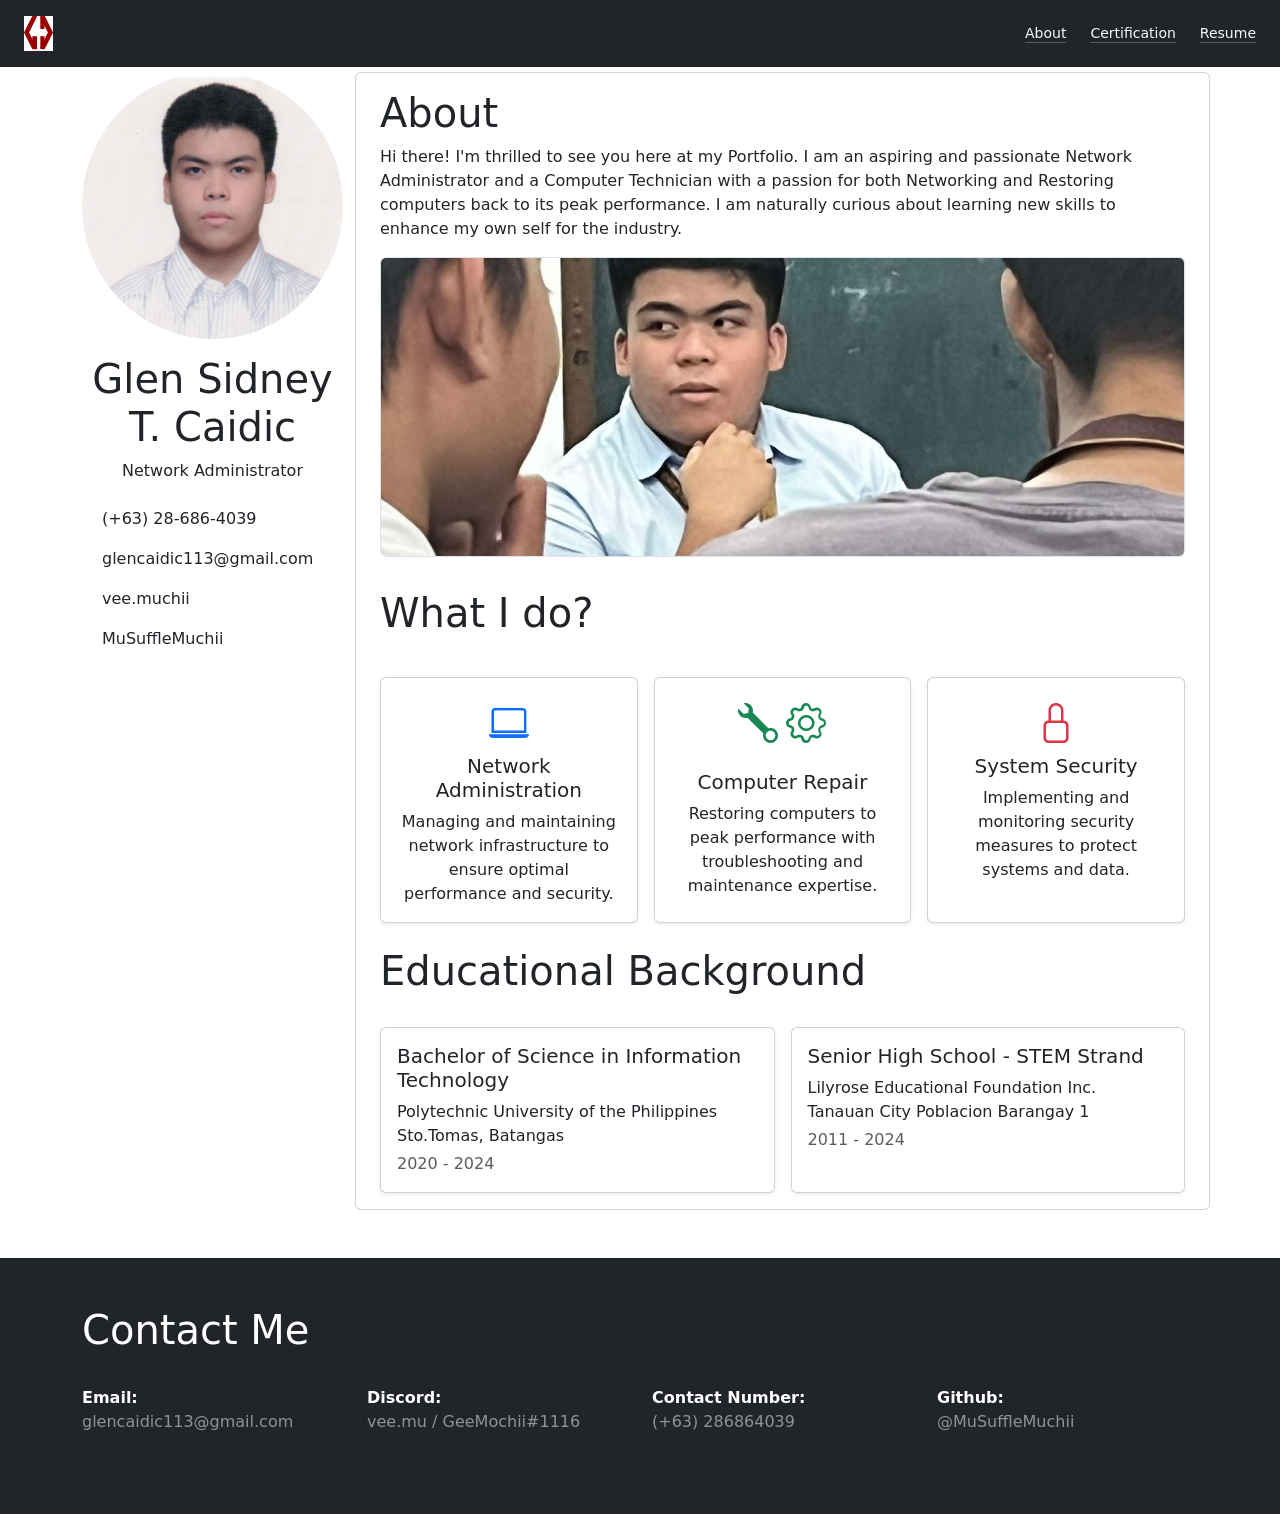
==== public/portfolio.html @ ac5420e4 "Icons and Navbar changes. Plus Responsiveness" ====
<!DOCTYPE html>
<html lang="en">
<head>
    <meta charset="UTF-8">
    <meta name="viewport" content="width=device-width, initial-scale=1.0">
    <link rel="icon" type="image/svg+xml" href="/images/Caidic_GlenSidney_Icon_Logo.svg">
    <link rel="stylesheet" href="https://cdn.jsdelivr.net/npm/bootstrap@5.3.8/dist/css/bootstrap.min.css">
    <link rel="stylesheet" href="https://cdn.jsdelivr.net/npm/bootstrap-icons@1.11.4/font/bootstrap-icons.css">
    <link rel="stylesheet" href="/MuSuffleMuchii.github.io/public/portfolio_style.css">

    <title>Caidic Personal Portfolio</title>

    <style></style>
</head>
<body>
    <!--Chore: Fix and Design of Navbar, need to be responsive-->
    <div class="container-fluid mb-4 p-0">
        <div class="row pt-5">
            <div class="col-12">
                <nav class="navbar fixed-top bg-dark navbar-dark d-flex justify-content-between align-items-center py-3 px-4">
                    <img src="/images/Caidic_GlenSidney_Icon_Logo.svg" alt="Logo" class="img-fluid" style="height: 35px; width: auto;">

                    <div class="d-flex align-items-center gap-4">
                        <a href="/public/portfolio.html"
                            class="link-light link-offset-2 link-underline-opacity-25 link-underline-opacity-100-hover fw-medium small">About</a>
                        <a href="#" class="link-light link-offset-2 link-underline-opacity-25 link-underline-opacity-100-hover fw-medium small">Certification</a>
                        <a href="#" class="link-light link-offset-2 link-underline-opacity-25 link-underline-opacity-100-hover fw-medium small">Resume</a>
                    </div>
                </nav>
            </div>
        </div>
    </div>

    <!--Chore: Content-->
    <div class="container">
        <div class="row">
            <div class="col-lg-3 col-md-6 col-sm-6 align-items-center text-center">
                <img class="rounded-circle col-12 d-flex" src="/images/Pic.jpg" alt="Profile">
                <h1 class="pt-3 ">Glen Sidney T. Caidic</h1>
                <p>Network Administrator</p>

                <div class="container">
                    <ul class="list-unstyled text-start">
                        <li class="p-2">
                            (+63) 28-686-4039
                        </li>
                        <li class="p-2">
                            glencaidic113@gmail.com
                        </li>
                        <li class="p-2">
                            vee.muchii
                        </li>
                        <li class="p-2">
                            MuSuffleMuchii
                        </li>
                    </ul>
                </div>
            </div>
            
            <!--About Section-->
            <div class="card col-lg-9 col-md-6 col-sm-6">
                <div class="container pl-3 pb-3">
                    <h1 class="pt-3">About</h1>
                    <p>Hi there! I'm thrilled to see you here at my Portfolio. I am an aspiring and passionate Network Administrator and a Computer Technician
                    with a passion for both Networking and Restoring computers back to its peak performance. I am naturally curious about learning new skills to
                    enhance my own self for the industry.    
                    </p>

                    <!-- Picture Placeholder -->
                    <div class="border rounded overflow-hidden" style="height: 300px; width: 100%; background-color: #f8f9fa; margin-bottom: 2rem;">
                        <img src="/images/474471932_915343364043381_1850369165732963953_n.jpg" alt="Picture" style="width: 100%; height: 100%; object-fit: cover;">
                    </div>


                    <h1>What I do?</h1>
                    <!-- Container of Cards -->
                    <div class="row mt-4 g-3">
                        <!-- Card 1 -->
                        <div class="col-lg-4 col-md-6 col-sm-12">
                            <div class="card h-100 shadow-sm">
                                <div class="card-body text-center">
                                    <i class="bi bi-laptop fs-1 text-primary mb-3"></i>
                                    <h5 class="card-title">Network Administration</h5>
                                    <p class="card-text">Managing and maintaining network infrastructure to ensure optimal performance and security.</p>
                                </div>
                            </div>
                        </div>

                        <!-- Card 2 -->
                        <div class="col-lg-4 col-md-6 col-sm-12">
                            <div class="card h-100 shadow-sm">
                                <div class="card-body text-center">
                                    <span class="d-inline-flex gap-2 align-items-center justify-content-center mb-3">
                                        <i class="bi bi-wrench fs-1 text-success"></i>
                                        <i class="bi bi-gear fs-1 text-success"></i>
                                    </span>
                                    <h5 class="card-title">Computer Repair</h5>
                                    <p class="card-text">Restoring computers to peak performance with troubleshooting and maintenance expertise.</p>
                                </div>
                            </div>
                        </div>

                        <!-- Card 3 -->
                        <div class="col-lg-4 col-md-6 col-sm-12">
                            <div class="card h-100 shadow-sm">
                                <div class="card-body text-center">
                                    <i class="bi bi-lock fs-1 text-danger mb-3"></i>
                                    <h5 class="card-title">System Security</h5>
                                    <p class="card-text">Implementing and monitoring security measures to protect systems and data.</p>
                                </div>
                            </div>
                        </div>
                    </div>
                    

                    <!--Educational Background-->
                    <h1 class="pt-4">Educational Background</h1>
                    <div class="row mt-3 g-3">
                        <div class="col-lg-6 col-md-6 col-sm-12">
                            <div class="card h-100 shadow-sm">
                                <div class="card-body">
                                    <h5 class="card-title">Bachelor of Science in Information Technology</h5>
                                    <p class="card-text mb-1">Polytechnic University of the Philippines Sto.Tomas, Batangas</p>
                                    <p class="text-muted mb-0">2020 - 2024</p>
                                </div>
                            </div>
                        </div>
                        <div class="col-lg-6 col-md-6 col-sm-12">
                            <div class="card h-100 shadow-sm">
                                <div class="card-body">
                                    <h5 class="card-title">Senior High School - STEM Strand</h5>
                                    <p class="card-text mb-1">Lilyrose Educational Foundation Inc. Tanauan City Poblacion Barangay 1</p>
                                    <p class="text-muted mb-0">2011 - 2024</p>
                                </div>
                            </div>
                        </div>
                    </div>

                </div>
            </div>
        </div>
    </div>




    <!--Chore: Add Things to Placeholders-->
    <footer class="bg-dark text-white mt-5 py-5">
        <div class="container">
            <!--Logo -->
            <div class="row mb-4">
                <div class="col-12">
                    <h1>Contact Me</h1>
                </div>
            </div>

            <!--Contact Informations-->
            <div class="row">
                <div class="col-md-3 col-sm-6 mb-3">
                    <strong>Email:</strong>
                    <p><a href="#" class="text-white-50 text-decoration-none">glencaidic113@gmail.com</a></p>
                </div>
                <div class="col-md-3 col-sm-6 mb-3">
                    <strong>Discord:</strong>
                    <p class="text-white-50">vee.mu / GeeMochii#1116</p>
                </div>
                <div class="col-md-3 col-sm-6 mb-3">
                    <strong>Contact Number:</strong>
                    <p><a href="#" class="text-white-50 text-decoration-none">(+63) 286864039</a></p>
                </div>
                <div class="col-md-3 col-sm-6 mb-3">
                    <strong>Github:</strong>
                    <p><a href="#" class="text-white-50 text-decoration-none">@MuSuffleMuchii</a></p>
                </div>
            </div>
        </div>
    </footer>
</body>
</html>
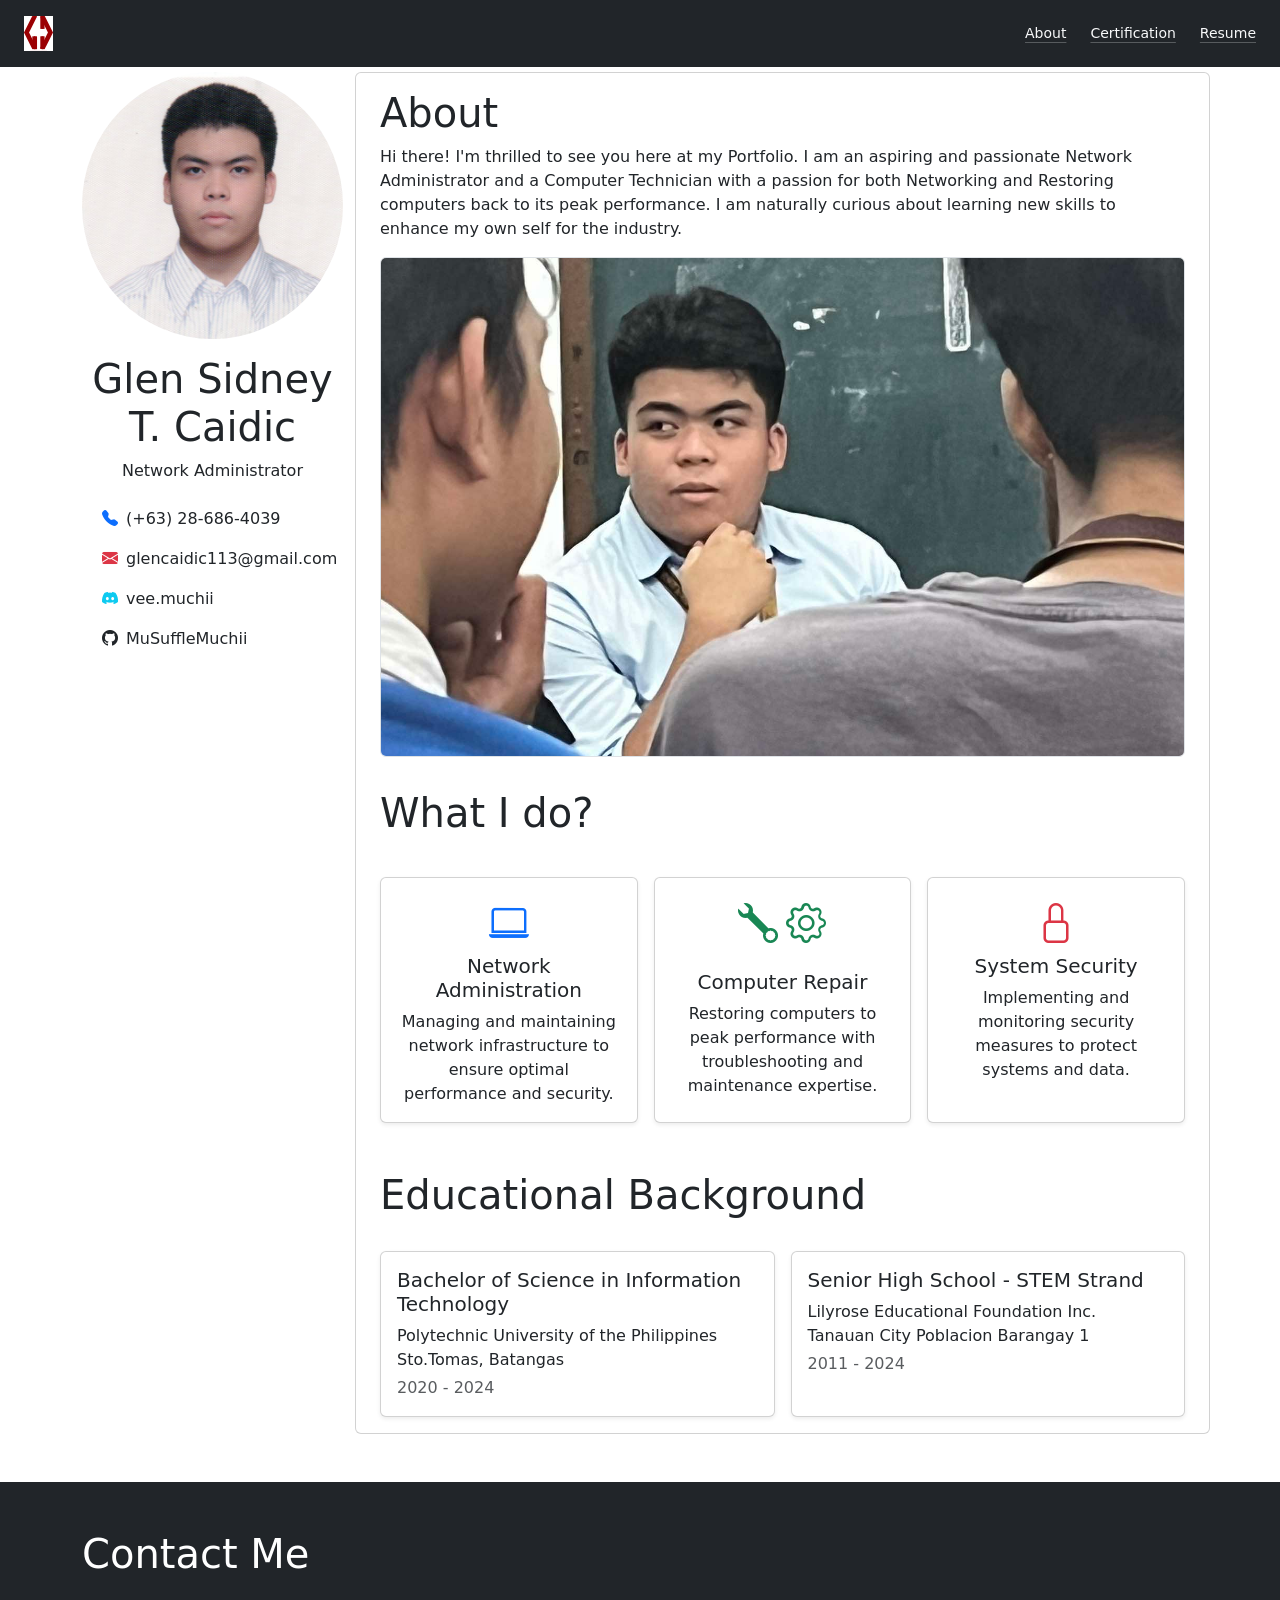
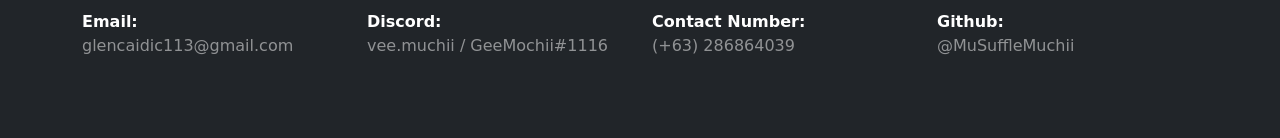
==== commit c0ae9ee1: "Final Push? Added Icons and Removed Chores." ====
--- a/public/portfolio.html
+++ b/public/portfolio.html
@@ -10,10 +10,11 @@
 
     <title>Caidic Personal Portfolio</title>
 
-    <style></style>
+    <!--NOTE: I am very bad at designing, please bear that in mind-->
+
 </head>
 <body>
-    <!--Chore: Fix and Design of Navbar, need to be responsive-->
+    <!--Navbar-->
     <div class="container-fluid mb-4 p-0">
         <div class="row pt-5">
             <div class="col-12">
@@ -31,7 +32,7 @@
         </div>
     </div>
 
-    <!--Chore: Content-->
+    <!--Content-->
     <div class="container">
         <div class="row">
             <div class="col-lg-3 col-md-6 col-sm-6 align-items-center text-center">
@@ -41,16 +42,20 @@
 
                 <div class="container">
                     <ul class="list-unstyled text-start">
-                        <li class="p-2">
+                        <li class="p-2 d-flex align-items-center gap-2">
+                            <i class="bi bi-telephone-fill text-primary"></i>
                             (+63) 28-686-4039
                         </li>
-                        <li class="p-2">
+                        <li class="p-2 d-flex align-items-center gap-2">
+                            <i class="bi bi-envelope-fill text-danger"></i>
                             glencaidic113@gmail.com
                         </li>
-                        <li class="p-2">
+                        <li class="p-2 d-flex align-items-center gap-2">
+                            <i class="bi bi-discord text-info"></i>
                             vee.muchii
                         </li>
-                        <li class="p-2">
+                        <li class="p-2 d-flex align-items-center gap-2">
+                            <i class="bi bi-github"></i>
                             MuSuffleMuchii
                         </li>
                     </ul>
@@ -66,15 +71,15 @@
                     enhance my own self for the industry.    
                     </p>
 
-                    <!-- Picture Placeholder -->
-                    <div class="border rounded overflow-hidden" style="height: 300px; width: 100%; background-color: #f8f9fa; margin-bottom: 2rem;">
+                    <!-- Picture -->
+                    <div class="border rounded overflow-hidden" style="height: 500px; width: 100%; margin-bottom: 2rem;">
                         <img src="/images/474471932_915343364043381_1850369165732963953_n.jpg" alt="Picture" style="width: 100%; height: 100%; object-fit: cover;">
                     </div>
 
 
                     <h1>What I do?</h1>
                     <!-- Container of Cards -->
-                    <div class="row mt-4 g-3">
+                    <div class="row mt-4 g-3 mb-4">
                         <!-- Card 1 -->
                         <div class="col-lg-4 col-md-6 col-sm-12">
                             <div class="card h-100 shadow-sm">
@@ -144,7 +149,7 @@
 
 
 
-    <!--Chore: Add Things to Placeholders-->
+    <!--Footers-->
     <footer class="bg-dark text-white mt-5 py-5">
         <div class="container">
             <!--Logo -->
@@ -162,7 +167,7 @@
                 </div>
                 <div class="col-md-3 col-sm-6 mb-3">
                     <strong>Discord:</strong>
-                    <p class="text-white-50">vee.mu / GeeMochii#1116</p>
+                    <p class="text-white-50">vee.muchii / GeeMochii#1116</p>
                 </div>
                 <div class="col-md-3 col-sm-6 mb-3">
                     <strong>Contact Number:</strong>
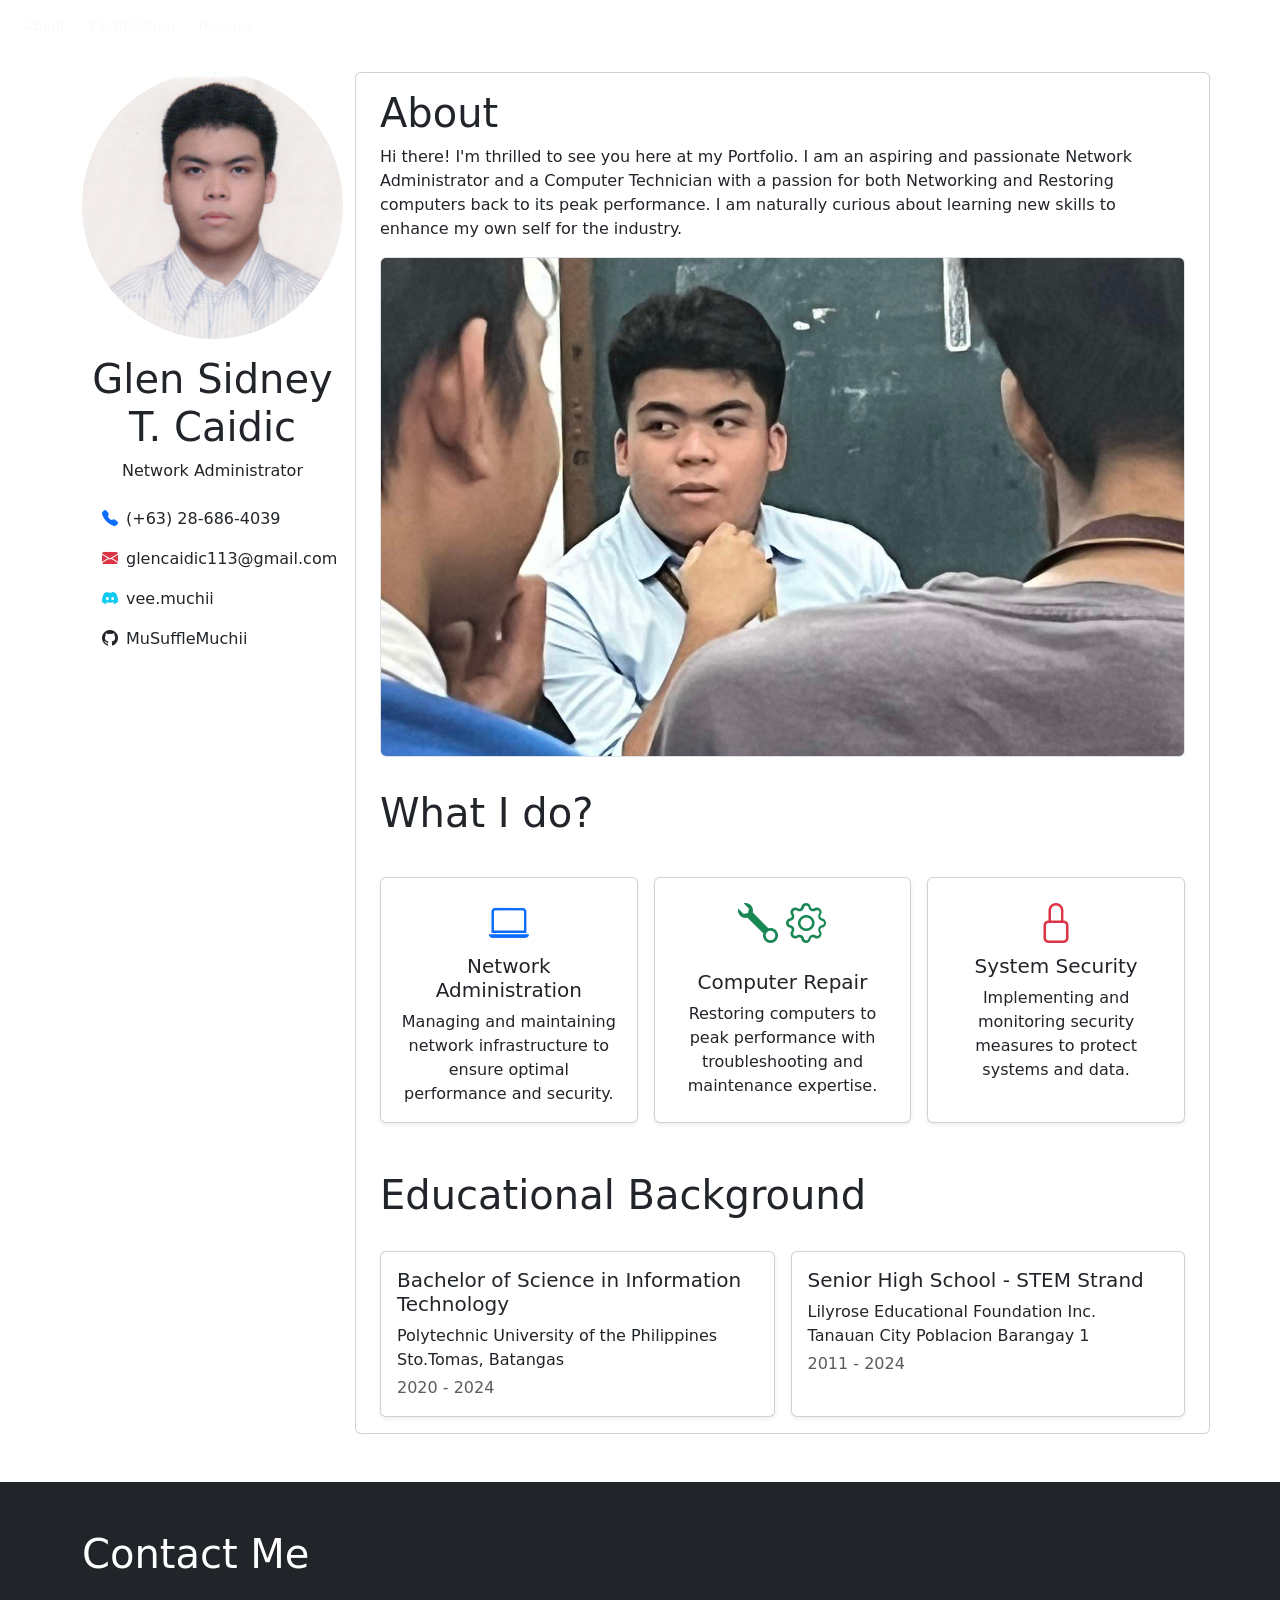
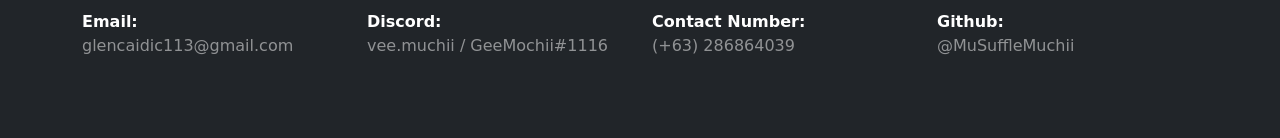
==== commit f613a307: "Few tweaks" ====
--- a/public/portfolio.html
+++ b/public/portfolio.html
@@ -18,9 +18,7 @@
     <div class="container-fluid mb-4 p-0">
         <div class="row pt-5">
             <div class="col-12">
-                <nav class="navbar fixed-top bg-dark navbar-dark d-flex justify-content-between align-items-center py-3 px-4">
-                    <img src="/images/Caidic_GlenSidney_Icon_Logo.svg" alt="Logo" class="img-fluid" style="height: 35px; width: auto;">
-
+                <nav class="navbar navbar-color fixed-top d-flex justify-content-between align-items-center py-3 px-4">
                     <div class="d-flex align-items-center gap-4">
                         <a href="/public/portfolio.html"
                             class="link-light link-offset-2 link-underline-opacity-25 link-underline-opacity-100-hover fw-medium small">About</a>
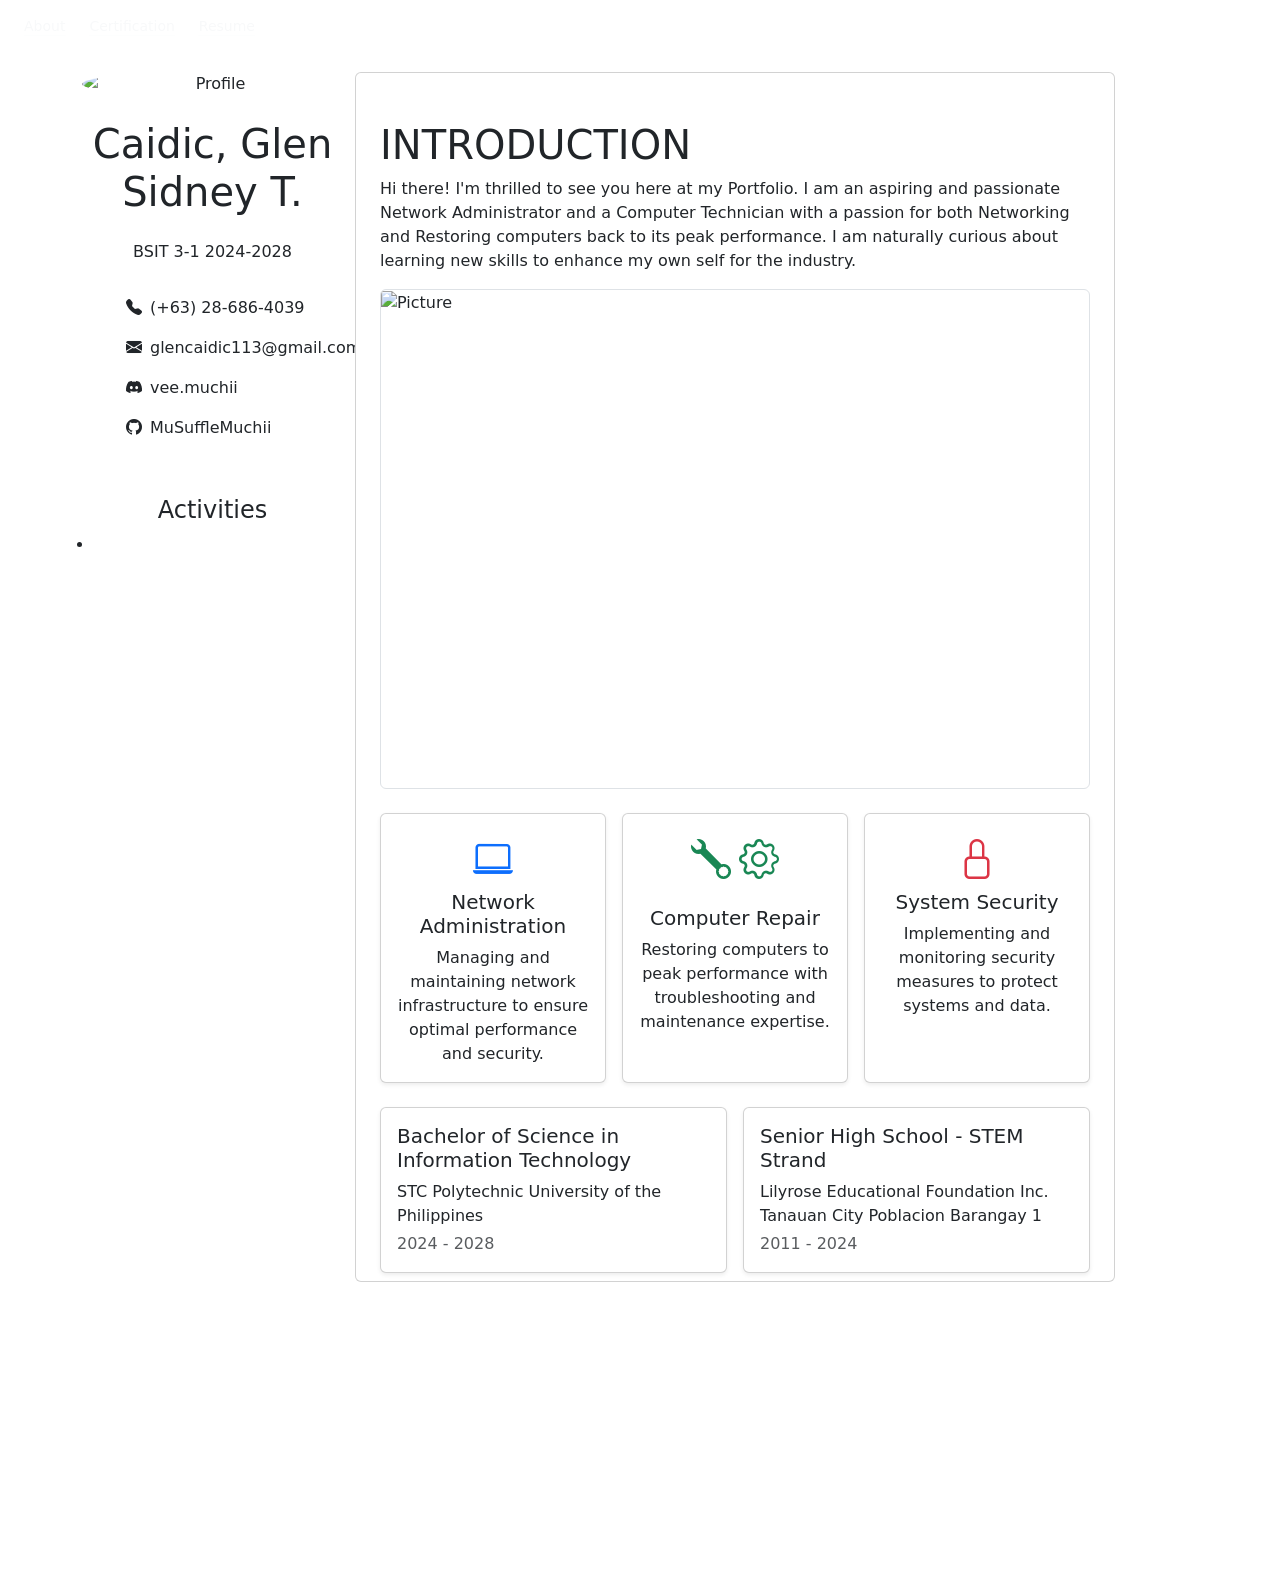
==== commit cfbd7265: "Design Update and Few Tweaks" ====
--- a/public/portfolio.html
+++ b/public/portfolio.html
@@ -31,25 +31,25 @@
     </div>
 
     <!--Content-->
-    <div class="container">
+    <div class="container row-color">
         <div class="row">
-            <div class="col-lg-3 col-md-6 col-sm-6 align-items-center text-center">
-                <img class="rounded-circle col-12 d-flex" src="/images/Pic.jpg" alt="Profile">
-                <h1 class="pt-3 ">Glen Sidney T. Caidic</h1>
-                <p>Network Administrator</p>
+            <div class="col-3 align-items-center text-center">
+                <img class="rounded-circle col-12 d-flex" src="/MuSuffleMuchii.github.io/images/Pic.jpg" alt="Profile">
+                <h1 class="my-4">Caidic, Glen Sidney T.</h1>
+                <p>BSIT 3-1 2024-2028</p>
 
-                <div class="container">
+                <div class="container m-4">
                     <ul class="list-unstyled text-start">
                         <li class="p-2 d-flex align-items-center gap-2">
-                            <i class="bi bi-telephone-fill text-primary"></i>
+                            <i class="bi bi-telephone-fill"></i>
                             (+63) 28-686-4039
                         </li>
                         <li class="p-2 d-flex align-items-center gap-2">
-                            <i class="bi bi-envelope-fill text-danger"></i>
+                            <i class="bi bi-envelope-fill"></i>
                             glencaidic113@gmail.com
                         </li>
                         <li class="p-2 d-flex align-items-center gap-2">
-                            <i class="bi bi-discord text-info"></i>
+                            <i class="bi bi-discord"></i>
                             vee.muchii
                         </li>
                         <li class="p-2 d-flex align-items-center gap-2">
@@ -58,28 +58,38 @@
                         </li>
                     </ul>
                 </div>
+
+                <div class="container my-5">
+                    <div class="row">
+                        <h4 class=""> Activities</h1>
+                            <ul>
+                                <li>
+                                    
+                                </li>
+                            </ul>
+                    </div>
+                </div>
             </div>
             
-            <!--About Section-->
-            <div class="card col-lg-9 col-md-6 col-sm-6">
-                <div class="container pl-3 pb-3">
-                    <h1 class="pt-3">About</h1>
+            <!--Introduction-->
+            <div class="card card-color col-8">
+                <div class="container">
+                    <h1 class="mt-5">INTRODUCTION</h1>
                     <p>Hi there! I'm thrilled to see you here at my Portfolio. I am an aspiring and passionate Network Administrator and a Computer Technician
                     with a passion for both Networking and Restoring computers back to its peak performance. I am naturally curious about learning new skills to
                     enhance my own self for the industry.    
                     </p>
 
                     <!-- Picture -->
-                    <div class="border rounded overflow-hidden" style="height: 500px; width: 100%; margin-bottom: 2rem;">
-                        <img src="/images/474471932_915343364043381_1850369165732963953_n.jpg" alt="Picture" style="width: 100%; height: 100%; object-fit: cover;">
+                    <div class="border rounded overflow-hidden" style="height: 500px; width: 100%;">
+                        <img src="/MuSuffleMuchii.github.io/images/Bike BG.jpg" alt="Picture" style="width: 100%; height: 100%; object-fit: cover;">
                     </div>
 
 
-                    <h1>What I do?</h1>
                     <!-- Container of Cards -->
-                    <div class="row mt-4 g-3 mb-4">
+                    <div class="row mt-2 g-3 mb-4">
                         <!-- Card 1 -->
-                        <div class="col-lg-4 col-md-6 col-sm-12">
+                        <div class="col-4">
                             <div class="card h-100 shadow-sm">
                                 <div class="card-body text-center">
                                     <i class="bi bi-laptop fs-1 text-primary mb-3"></i>
@@ -90,7 +100,7 @@
                         </div>
 
                         <!-- Card 2 -->
-                        <div class="col-lg-4 col-md-6 col-sm-12">
+                        <div class="col-4">
                             <div class="card h-100 shadow-sm">
                                 <div class="card-body text-center">
                                     <span class="d-inline-flex gap-2 align-items-center justify-content-center mb-3">
@@ -104,7 +114,7 @@
                         </div>
 
                         <!-- Card 3 -->
-                        <div class="col-lg-4 col-md-6 col-sm-12">
+                        <div class="col-4">
                             <div class="card h-100 shadow-sm">
                                 <div class="card-body text-center">
                                     <i class="bi bi-lock fs-1 text-danger mb-3"></i>
@@ -117,18 +127,17 @@
                     
 
                     <!--Educational Background-->
-                    <h1 class="pt-4">Educational Background</h1>
-                    <div class="row mt-3 g-3">
-                        <div class="col-lg-6 col-md-6 col-sm-12">
+                    <div class="row mb-2 g-3">
+                        <div class="col-6">
                             <div class="card h-100 shadow-sm">
                                 <div class="card-body">
                                     <h5 class="card-title">Bachelor of Science in Information Technology</h5>
-                                    <p class="card-text mb-1">Polytechnic University of the Philippines Sto.Tomas, Batangas</p>
-                                    <p class="text-muted mb-0">2020 - 2024</p>
+                                    <p class="card-text mb-1">STC Polytechnic University of the Philippines</p>
+                                    <p class="text-muted mb-0">2024 - 2028</p>
                                 </div>
                             </div>
                         </div>
-                        <div class="col-lg-6 col-md-6 col-sm-12">
+                        <div class="col-6">
                             <div class="card h-100 shadow-sm">
                                 <div class="card-body">
                                     <h5 class="card-title">Senior High School - STEM Strand</h5>
@@ -139,16 +148,15 @@
                         </div>
                     </div>
 
+                    <h1></h1>
+
                 </div>
             </div>
         </div>
     </div>
 
-
-
-
     <!--Footers-->
-    <footer class="bg-dark text-white mt-5 py-5">
+    <footer class="navbar-color text-white mt-5 py-5">
         <div class="container">
             <!--Logo -->
             <div class="row mb-4">
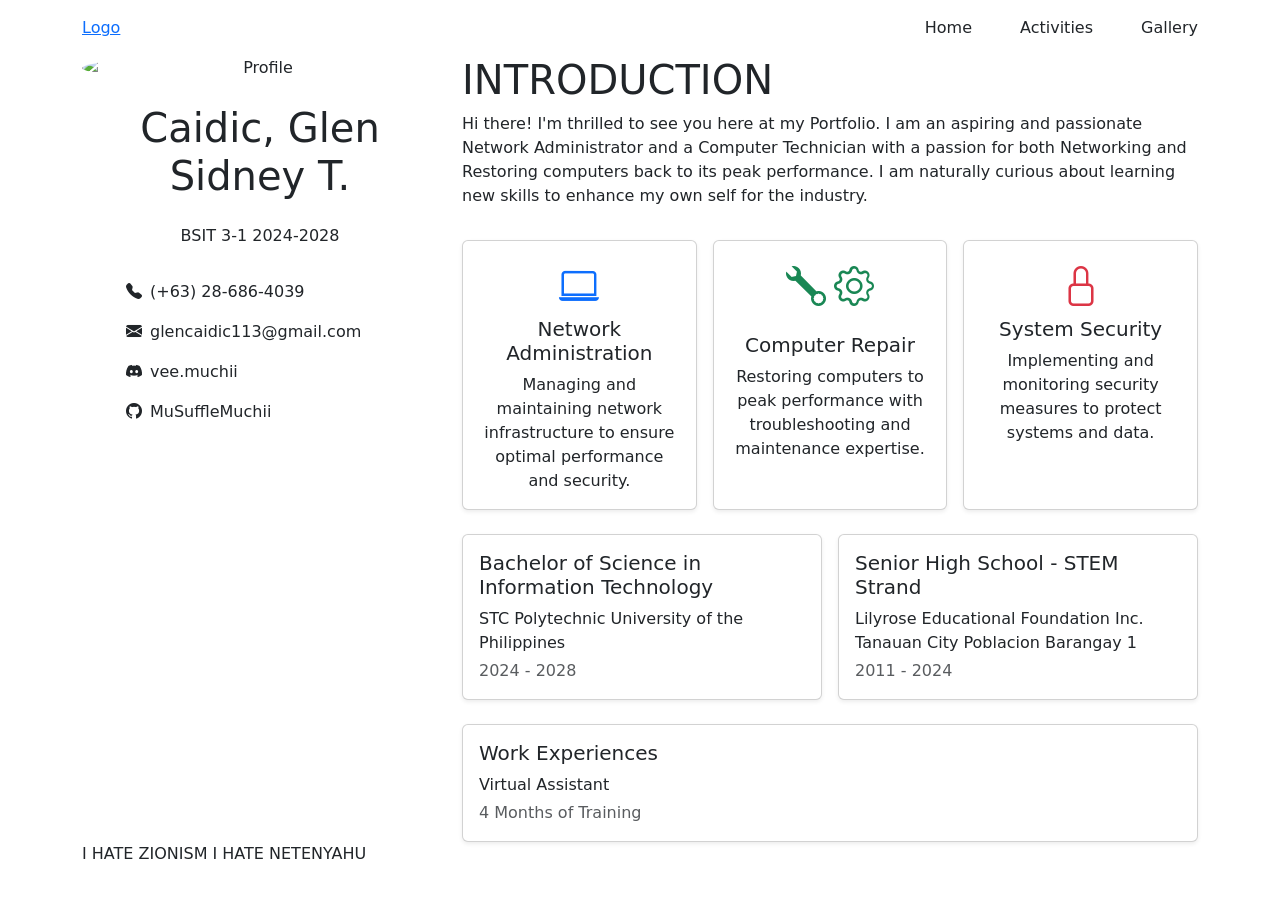
==== commit f93d9a09: "Design Changing and Implementation of Activities" ====
--- a/public/portfolio.html
+++ b/public/portfolio.html
@@ -15,77 +15,56 @@
 </head>
 <body>
     <!--Navbar-->
-    <div class="container-fluid mb-4 p-0">
-        <div class="row pt-5">
-            <div class="col-12">
-                <nav class="navbar navbar-color fixed-top d-flex justify-content-between align-items-center py-3 px-4">
-                    <div class="d-flex align-items-center gap-4">
-                        <a href="/public/portfolio.html"
-                            class="link-light link-offset-2 link-underline-opacity-25 link-underline-opacity-100-hover fw-medium small">About</a>
-                        <a href="#" class="link-light link-offset-2 link-underline-opacity-25 link-underline-opacity-100-hover fw-medium small">Certification</a>
-                        <a href="#" class="link-light link-offset-2 link-underline-opacity-25 link-underline-opacity-100-hover fw-medium small">Resume</a>
-                    </div>
-                </nav>
-            </div>
+    <nav class="navbar navbar-color navbar-expand-lg sticky-top">
+        <div class="container mt-2 mb-2">
+            <!--Logo-->
+            <a class="NavBarLogo" href="/MuSuffleMuchii.github.io/images/Caidic_GlenSidney_Icon_Logo.svg">Logo</a>
+            <!--NavContents-->
+            <ul class="navbar-nav ms-auto align-items-lg-center gap-5">
+                <li class="">Home</li>
+                <li class="">Activities</li>
+                <li class="">Gallery</li>
+            </ul>
         </div>
-    </div>
+    </nav>
 
-    <!--Content-->
-    <div class="container row-color">
-        <div class="row">
-            <div class="col-3 align-items-center text-center">
-                <img class="rounded-circle col-12 d-flex" src="/MuSuffleMuchii.github.io/images/Pic.jpg" alt="Profile">
-                <h1 class="my-4">Caidic, Glen Sidney T.</h1>
-                <p>BSIT 3-1 2024-2028</p>
+    <section class="Home Home-Color">
+        <div class="container">
+            <div class="row">
+                <div class="col-4">
+                        <div class="align-items-center text-center">
+                            <img class="rounded-circle d-flex col-12" src="/MuSuffleMuchii.github.io/images/Pic.jpg" alt="Profile">
+                            <h1 class="my-4">Caidic, Glen Sidney T.</h1>
+                            <p>BSIT 3-1 2024-2028</p>
 
-                <div class="container m-4">
-                    <ul class="list-unstyled text-start">
-                        <li class="p-2 d-flex align-items-center gap-2">
-                            <i class="bi bi-telephone-fill"></i>
-                            (+63) 28-686-4039
-                        </li>
-                        <li class="p-2 d-flex align-items-center gap-2">
-                            <i class="bi bi-envelope-fill"></i>
-                            glencaidic113@gmail.com
-                        </li>
-                        <li class="p-2 d-flex align-items-center gap-2">
-                            <i class="bi bi-discord"></i>
-                            vee.muchii
-                        </li>
-                        <li class="p-2 d-flex align-items-center gap-2">
-                            <i class="bi bi-github"></i>
-                            MuSuffleMuchii
-                        </li>
-                    </ul>
+                            <div class="container m-4">
+                                <ul class="list-unstyled text-start">
+                                    <li class="p-2 d-flex align-items-center gap-2">
+                                        <i class="bi bi-telephone-fill"></i>
+                                        (+63) 28-686-4039
+                                    </li>
+                                    <li class="p-2 d-flex align-items-center gap-2">
+                                        <i class="bi bi-envelope-fill"></i>
+                                        glencaidic113@gmail.com
+                                    </li>
+                                    <li class="p-2 d-flex align-items-center gap-2">
+                                        <i class="bi bi-discord"></i>
+                                        vee.muchii
+                                    </li>
+                                    <li class="p-2 d-flex align-items-center gap-2">
+                                        <i class="bi bi-github"></i>
+                                        MuSuffleMuchii
+                                    </li>
+                                </ul>
+                            </div>
+                        </div>
                 </div>
-
-                <div class="container my-5">
-                    <div class="row">
-                        <h4 class=""> Activities</h1>
-                            <ul>
-                                <li>
-                                    
-                                </li>
-                            </ul>
-                    </div>
-                </div>
-            </div>
-            
-            <!--Introduction-->
-            <div class="card card-color col-8">
-                <div class="container">
-                    <h1 class="mt-5">INTRODUCTION</h1>
+                <div class="col-8">
+                    <h1 class="mt-7">INTRODUCTION</h1>
                     <p>Hi there! I'm thrilled to see you here at my Portfolio. I am an aspiring and passionate Network Administrator and a Computer Technician
                     with a passion for both Networking and Restoring computers back to its peak performance. I am naturally curious about learning new skills to
                     enhance my own self for the industry.    
                     </p>
-
-                    <!-- Picture -->
-                    <div class="border rounded overflow-hidden" style="height: 500px; width: 100%;">
-                        <img src="/MuSuffleMuchii.github.io/images/Bike BG.jpg" alt="Picture" style="width: 100%; height: 100%; object-fit: cover;">
-                    </div>
-
-
                     <!-- Container of Cards -->
                     <div class="row mt-2 g-3 mb-4">
                         <!-- Card 1 -->
@@ -125,9 +104,9 @@
                         </div>
                     </div>
                     
-
                     <!--Educational Background-->
-                    <div class="row mb-2 g-3">
+                    <div class="row mb-4 g-3">
+                        <!--Card 4-->
                         <div class="col-6">
                             <div class="card h-100 shadow-sm">
                                 <div class="card-body">
@@ -137,6 +116,8 @@
                                 </div>
                             </div>
                         </div>
+
+                        <!--Card 5-->
                         <div class="col-6">
                             <div class="card h-100 shadow-sm">
                                 <div class="card-body">
@@ -148,43 +129,26 @@
                         </div>
                     </div>
 
-                    <h1></h1>
-
+                    <!-- Card 6-->
+                     <div class="col-12">
+                        <div class="card h-100 shadow-sm">
+                            <div class="card-body">
+                                <h5 class="card-title">Work Experiences</h5>
+                                <p class="card-text mb-1">Virtual Assistant</p>
+                                <p class="text-muted mb-0">4 Months of Training</p>
+                            </div>
+                        </div>
+                     </div>
                 </div>
+                
             </div>
         </div>
-    </div>
+</section>
 
-    <!--Footers-->
-    <footer class="navbar-color text-white mt-5 py-5">
+    <section class="Activities">
         <div class="container">
-            <!--Logo -->
-            <div class="row mb-4">
-                <div class="col-12">
-                    <h1>Contact Me</h1>
-                </div>
-            </div>
-
-            <!--Contact Informations-->
-            <div class="row">
-                <div class="col-md-3 col-sm-6 mb-3">
-                    <strong>Email:</strong>
-                    <p><a href="#" class="text-white-50 text-decoration-none">glencaidic113@gmail.com</a></p>
-                </div>
-                <div class="col-md-3 col-sm-6 mb-3">
-                    <strong>Discord:</strong>
-                    <p class="text-white-50">vee.muchii / GeeMochii#1116</p>
-                </div>
-                <div class="col-md-3 col-sm-6 mb-3">
-                    <strong>Contact Number:</strong>
-                    <p><a href="#" class="text-white-50 text-decoration-none">(+63) 286864039</a></p>
-                </div>
-                <div class="col-md-3 col-sm-6 mb-3">
-                    <strong>Github:</strong>
-                    <p><a href="#" class="text-white-50 text-decoration-none">@MuSuffleMuchii</a></p>
-                </div>
-            </div>
+            I HATE ZIONISM I HATE NETENYAHU
         </div>
-    </footer>
+    </section>
 </body>
 </html>
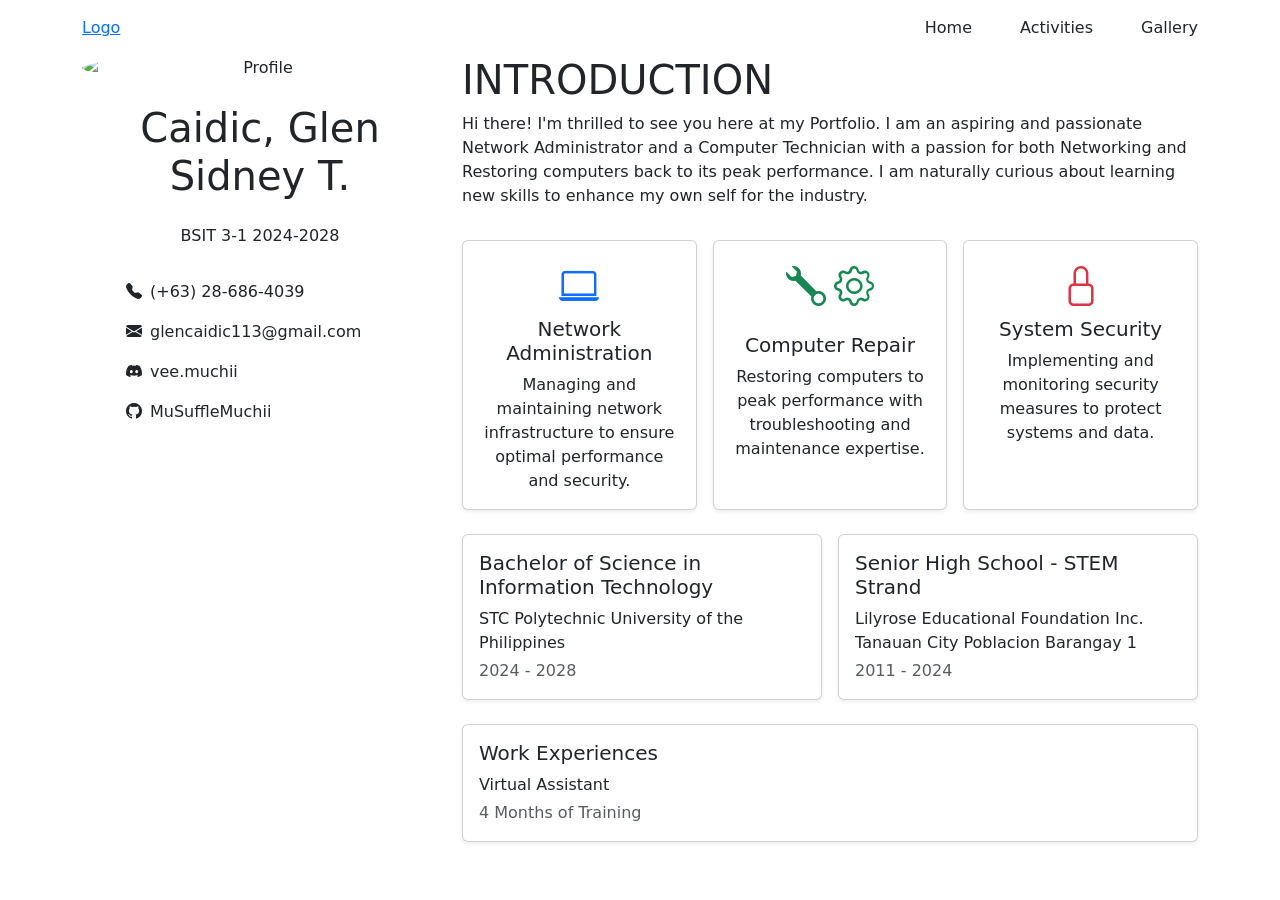
==== commit 70f31241: "Update" ====
--- a/public/portfolio.html
+++ b/public/portfolio.html
@@ -147,7 +147,7 @@
 
     <section class="Activities">
         <div class="container">
-            I HATE ZIONISM I HATE NETENYAHU
+            
         </div>
     </section>
 </body>
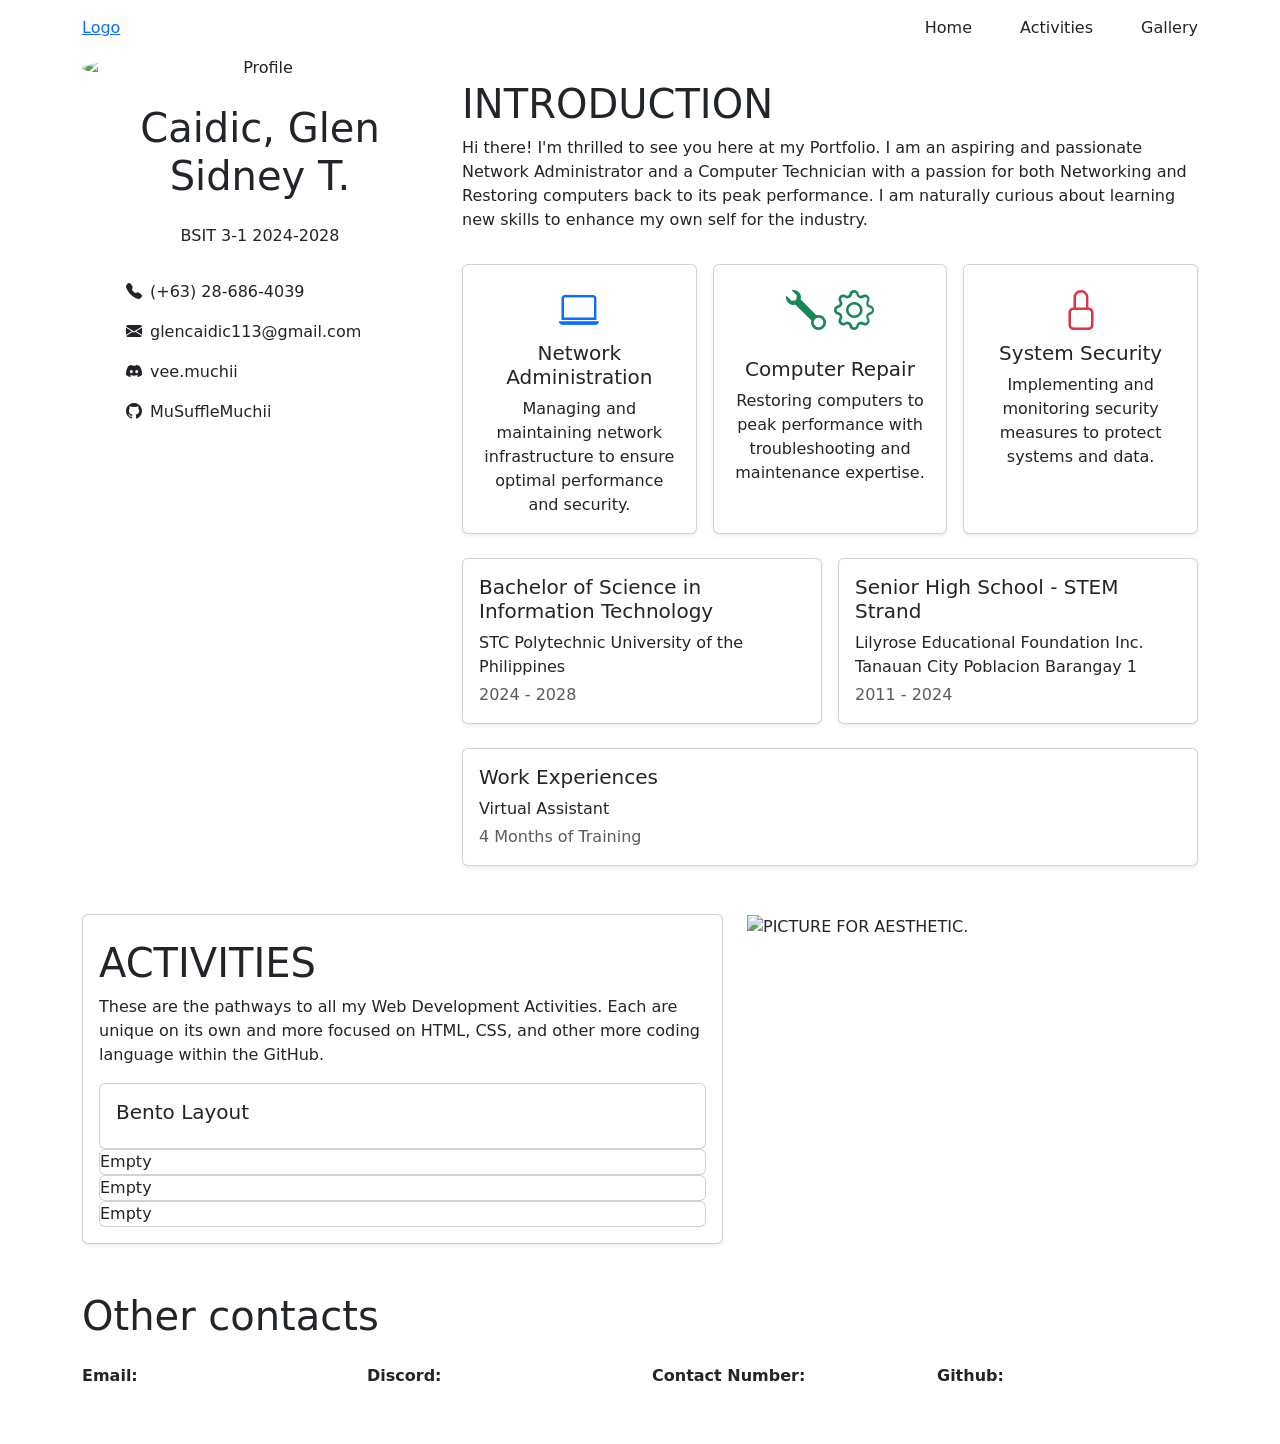
==== commit b501355a: "Small Push" ====
--- a/public/portfolio.html
+++ b/public/portfolio.html
@@ -28,6 +28,7 @@
         </div>
     </nav>
 
+    <!--Home-->
     <section class="Home Home-Color">
         <div class="container">
             <div class="row">
@@ -60,7 +61,7 @@
                         </div>
                 </div>
                 <div class="col-8">
-                    <h1 class="mt-7">INTRODUCTION</h1>
+                    <h1 class="mt-4">INTRODUCTION</h1>
                     <p>Hi there! I'm thrilled to see you here at my Portfolio. I am an aspiring and passionate Network Administrator and a Computer Technician
                     with a passion for both Networking and Restoring computers back to its peak performance. I am naturally curious about learning new skills to
                     enhance my own self for the industry.    
@@ -69,7 +70,7 @@
                     <div class="row mt-2 g-3 mb-4">
                         <!-- Card 1 -->
                         <div class="col-4">
-                            <div class="card h-100 shadow-sm">
+                            <div class="card card-color h-100 shadow-sm">
                                 <div class="card-body text-center">
                                     <i class="bi bi-laptop fs-1 text-primary mb-3"></i>
                                     <h5 class="card-title">Network Administration</h5>
@@ -80,7 +81,7 @@
 
                         <!-- Card 2 -->
                         <div class="col-4">
-                            <div class="card h-100 shadow-sm">
+                            <div class="card card-color h-100 shadow-sm">
                                 <div class="card-body text-center">
                                     <span class="d-inline-flex gap-2 align-items-center justify-content-center mb-3">
                                         <i class="bi bi-wrench fs-1 text-success"></i>
@@ -94,7 +95,7 @@
 
                         <!-- Card 3 -->
                         <div class="col-4">
-                            <div class="card h-100 shadow-sm">
+                            <div class="card card-color h-100 shadow-sm">
                                 <div class="card-body text-center">
                                     <i class="bi bi-lock fs-1 text-danger mb-3"></i>
                                     <h5 class="card-title">System Security</h5>
@@ -108,7 +109,7 @@
                     <div class="row mb-4 g-3">
                         <!--Card 4-->
                         <div class="col-6">
-                            <div class="card h-100 shadow-sm">
+                            <div class="card card-color shadow-sm">
                                 <div class="card-body">
                                     <h5 class="card-title">Bachelor of Science in Information Technology</h5>
                                     <p class="card-text mb-1">STC Polytechnic University of the Philippines</p>
@@ -119,7 +120,7 @@
 
                         <!--Card 5-->
                         <div class="col-6">
-                            <div class="card h-100 shadow-sm">
+                            <div class="card card-color h-100 shadow-sm">
                                 <div class="card-body">
                                     <h5 class="card-title">Senior High School - STEM Strand</h5>
                                     <p class="card-text mb-1">Lilyrose Educational Foundation Inc. Tanauan City Poblacion Barangay 1</p>
@@ -131,7 +132,7 @@
 
                     <!-- Card 6-->
                      <div class="col-12">
-                        <div class="card h-100 shadow-sm">
+                        <div class="card card-color h-100 shadow-sm">
                             <div class="card-body">
                                 <h5 class="card-title">Work Experiences</h5>
                                 <p class="card-text mb-1">Virtual Assistant</p>
@@ -143,12 +144,74 @@
                 
             </div>
         </div>
-</section>
-
-    <section class="Activities">
-        <div class="container">
-            
-        </div>
     </section>
+
+    <!--Activities-->
+    <section class="Activities Activities-Color">
+        <div class="container">
+            <div class="row g-4 align-items-stretch pt-5">
+                <div class="col-7 d-flex">
+                    <div class="card act-card card-body shadow-sm h-100">
+                        <h1 class="my-2">ACTIVITIES</h1>
+                        <p>These are the pathways to all my Web Development Activities. Each are unique on its own and more focused on HTML, CSS, and other more coding language within the GitHub.</p>
+                        <div class="row">
+                            <div class="col-12">
+                                <div class="card card-body">
+                                    <h5>Bento Layout</h5>
+                                </div>
+                                <div class="card">Empty</div>
+                                <div class="card">Empty</div>
+                                <div class="card">Empty</div>
+                            </div>
+                        </div>
+                    </div>
+                </div>
+
+                <div class="col-5">
+                    <div class="activity-image-frame">
+                        <img src="/MuSuffleMuchii.github.io/images/Small Item.jpg" alt="PICTURE FOR AESTHETIC." class="activity-image">
+                    </div>
+                </div>
+            </div>
+        </div>
+    </section>
+
+    <!--Gallery-->
+    <section class="ArtGallery">
+        <div class="container">
+
+        </div>
+    </section>
+
+    <footer class="Footer Footer-Color">
+        <div class="container">
+            <!--Logo -->
+            <div class="row pt-5 mb-3">
+                <div class="col-12">
+                    <h1>Other contacts</h1>
+                </div>
+            </div>
+
+            <!--Contact Informations-->
+            <div class="row">
+                <div class="col-md-3 col-sm-6 mb-3">
+                    <strong>Email:</strong>
+                    <p><a href="#" class="text-white-50 text-decoration-none">glencaidic113@gmail.com</a></p>
+                </div>
+                <div class="col-md-3 col-sm-6 mb-3">
+                    <strong>Discord:</strong>
+                    <p class="text-white-50">vee.muchii / GeeMochii#1116</p>
+                </div>
+                <div class="col-md-3 col-sm-6 mb-3">
+                    <strong>Contact Number:</strong>
+                    <p><a href="#" class="text-white-50 text-decoration-none">(+63) 286864039</a></p>
+                </div>
+                <div class="col-md-3 col-sm-6 mb-3">
+                    <strong>Github:</strong>
+                    <p><a href="#" class="text-white-50 text-decoration-none">@MuSuffleMuchii</a></p>
+                </div>
+            </div>
+        </div>
+    </footer>
 </body>
 </html>
